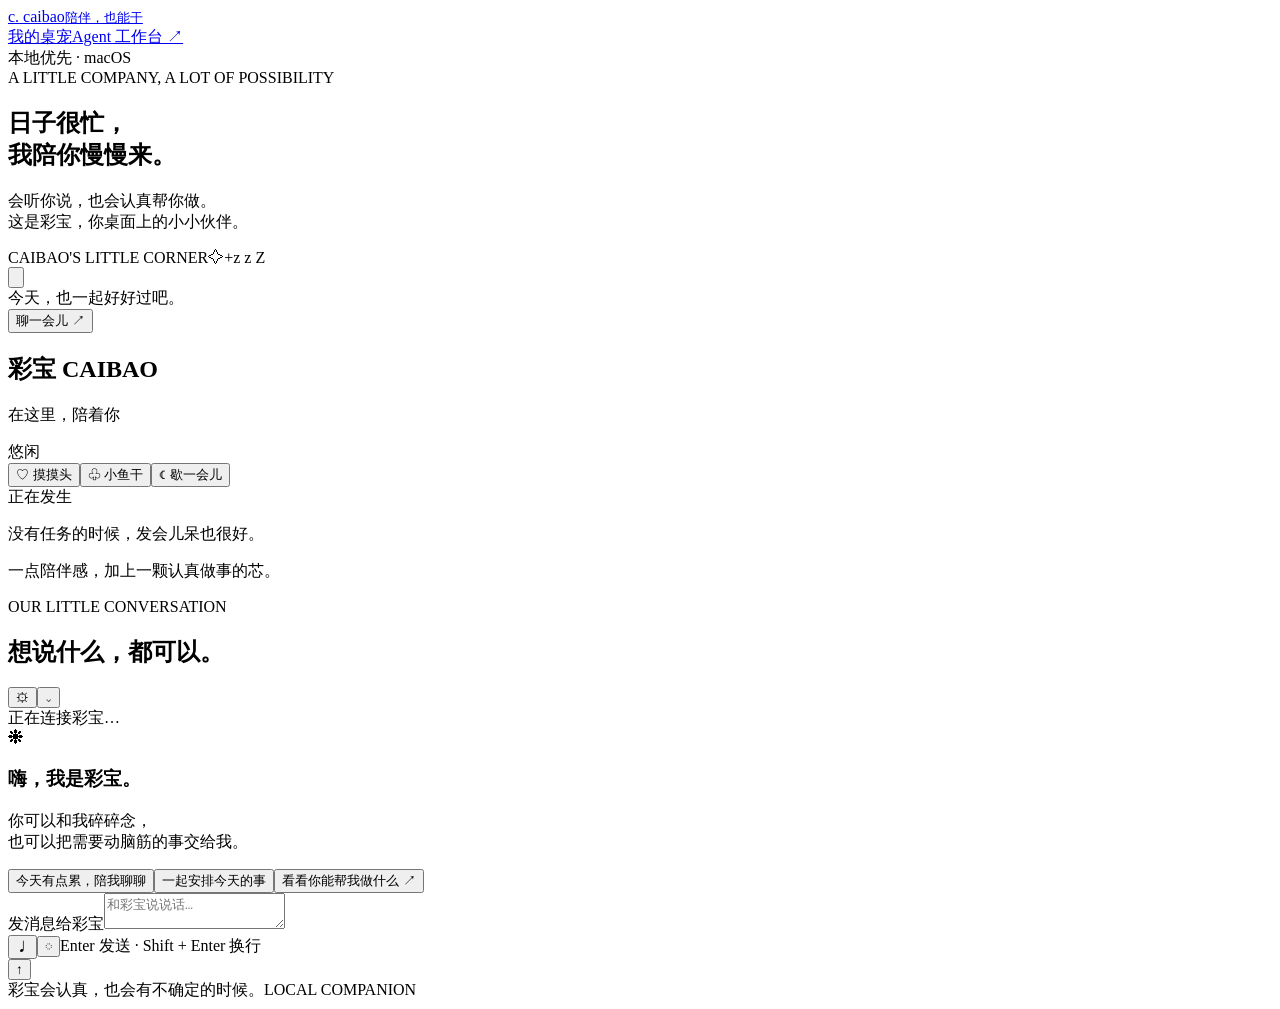
==== app/web/companion.html @ 061c5b4b "feat(companion): 让彩宝拥有可互动的桌宠舞台与流式聊天 新增原创薄荷绿猫咪、呼吸眨眼、摸头喂食休息和任务表情； 界面接入真实 Agent SSE、审批与会话恢复，模型输出按文本呈现。 " ====
<!doctype html>
<html lang="zh-CN">
<head>
  <meta charset="utf-8"><meta name="viewport" content="width=device-width, initial-scale=1">
  <meta name="color-scheme" content="light"><title>彩宝 · 你桌面上的小小伙伴</title>
  <link rel="stylesheet" href="/web/companion.css?v=1">
  <script type="module" src="/web/companion.js?v=1"></script>
</head>
<body>
  <header class="topbar"><a class="brand" href="/companion"><span class="brand-mark">c.</span> cai<span>bao</span><small>陪伴，也能干</small></a><nav><a class="selected" href="/companion">我的桌宠</a><a href="/">Agent 工作台 ↗</a></nav><span class="local-tag"><i></i> 本地优先 · macOS</span></header>
  <main class="shell">
    <section class="pet-column" aria-label="彩宝桌宠">
      <div class="intro"><span class="eyebrow">A LITTLE COMPANY, A LOT OF POSSIBILITY</span><h1>日子很忙，<br>我陪你慢慢来<span>。</span></h1><p>会听你说，也会认真帮你做。<br>这是彩宝，你桌面上的小小伙伴。</p></div>
      <div class="habitat" id="habitat" data-activity="idle" data-emotion="idle">
        <span class="habitat-caption">CAIBAO'S LITTLE CORNER</span><span class="spark spark-one">✧</span><span class="spark spark-two">+</span><span class="sleep-z">z z Z</span>
        <div class="pet-shadow"></div>
        <button class="pet" id="pet" aria-label="摸摸彩宝的头" title="摸摸头 · 桌面模式可拖动">
          <svg viewBox="0 0 300 290" role="img" aria-label="薄荷绿的小猫彩宝">
            <defs><linearGradient id="fur" x1="0" y1="0" x2="0.7" y2="1"><stop stop-color="#b7e9d4"/><stop offset="1" stop-color="#73bca2"/></linearGradient><linearGradient id="belly" x1="0" y1="0" x2="0" y2="1"><stop stop-color="#ecf5df"/><stop offset="1" stop-color="#d1e6c7"/></linearGradient></defs>
            <g class="tail"><path d="M217 215 C283 233 285 171 256 175 C239 179 273 211 221 202" fill="none" stroke="#70b99f" stroke-width="19" stroke-linecap="round"/><path d="M252 177 Q270 175 270 196" fill="none" stroke="#e7efda" stroke-width="15" stroke-linecap="round"/></g>
            <g class="cat-body"><path d="M91 174 Q72 207 83 245 Q100 267 150 265 Q205 268 220 245 Q227 205 208 174Z" fill="url(#fur)" stroke="#5c9a82" stroke-width="2.5"/><ellipse cx="151" cy="225" rx="42" ry="35" fill="url(#belly)"/><path d="M99 248 Q84 266 113 267 M192 249 Q211 267 182 267" fill="#a3d7bb" stroke="#5c9a82" stroke-width="2.5" stroke-linecap="round"/><g class="paw"><path d="M96 205 Q74 224 81 234 Q89 241 104 222" fill="#9dd8bd" stroke="#5c9a82" stroke-width="2.5" stroke-linecap="round"/></g><path d="M207 207 Q225 228 216 235 Q208 241 197 224" fill="#9dd8bd" stroke="#5c9a82" stroke-width="2.5" stroke-linecap="round"/></g>
            <g class="cat-head"><path d="M71 115 Q56 83 68 42 Q95 47 117 72 Q150 63 181 73 Q206 48 231 45 Q242 83 228 118 Q242 159 218 184 Q192 207 149 205 Q100 208 77 183 Q54 158 71 115Z" fill="url(#fur)" stroke="#5c9a82" stroke-width="3" stroke-linejoin="round"/><path d="M76 62 Q81 84 86 93 L103 79Z M219 64 Q216 83 211 94 L195 81Z" fill="#d3e6c1"/><path d="M132 76 Q141 93 147 75 M155 74 Q165 91 170 76" fill="none" stroke="#60a98c" stroke-width="4" stroke-linecap="round"/>
              <g class="face"><g class="eyes"><ellipse class="eye left-eye" cx="111" cy="134" rx="8" ry="12" fill="#284c40"/><ellipse class="eye right-eye" cx="190" cy="134" rx="8" ry="12" fill="#284c40"/><circle cx="113" cy="131" r="2.4" fill="#f3f6e6"/><circle cx="192" cy="131" r="2.4" fill="#f3f6e6"/></g><g class="closed-eyes" fill="none" stroke="#284c40" stroke-width="4" stroke-linecap="round"><path d="M102 136 Q111 126 121 136 M180 136 Q190 126 200 136"/></g><ellipse cx="93" cy="153" rx="13" ry="7" fill="#e7b2a3" opacity=".65"/><ellipse cx="208" cy="153" rx="13" ry="7" fill="#e7b2a3" opacity=".65"/><path d="M145 147 Q151 143 157 147 L151 153Z" fill="#496a55"/><path class="mouth" d="M151 153 Q151 164 140 160 M151 153 Q151 164 162 160" fill="none" stroke="#395d49" stroke-width="2.8" stroke-linecap="round"/><ellipse class="talk-mouth" cx="151" cy="162" rx="9" ry="7" fill="#496a55"/><path d="M77 143 L61 138 M78 153 L58 155 M224 143 L240 137 M224 153 L245 155" stroke="#659d80" stroke-width="2.5" stroke-linecap="round"/></g>
              <g class="leaf"><path d="M151 70 Q129 37 155 23 Q177 43 151 70Z" fill="#6a9c62"/><path d="M151 64 L155 34" stroke="#d3e3ac" stroke-width="2.5" stroke-linecap="round"/></g>
            </g>
          </svg>
        </button>
        <div class="pet-bubble" id="pet-bubble" role="status">今天，也一起好好过吧。</div>
        <button class="compact-open" id="compact-open">聊一会儿 ↗</button>
      </div>
      <div class="pet-meta"><div><h2>彩宝 <span>CAIBAO</span></h2><p id="pet-status"><i></i><span>在这里，陪着你</span></p></div><span class="mood-chip" id="mood-chip">悠闲</span></div>
      <div class="pet-actions"><button id="pet-action" title="摸摸头">♡ <span>摸摸头</span></button><button id="feed-action">♧ <span>小鱼干</span></button><button id="rest-action">☾ <span>歇一会儿</span></button></div>
      <div class="task-card"><span class="eyebrow">正在发生</span><p id="task-status">没有任务的时候，发会儿呆也很好。</p><div class="task-log" id="task-log"></div></div>
      <p class="presence-note">一点陪伴感，加上一颗认真做事的芯。</p>
    </section>
    <section class="conversation" aria-label="与彩宝聊天">
      <header class="chat-header"><div><span class="eyebrow">OUR LITTLE CONVERSATION</span><h2>想说什么，都可以。</h2></div><button class="icon-button" id="settings-toggle" title="偏好设置" aria-label="偏好设置">⚙</button><button class="icon-button desktop-only" id="collapse" title="收起到桌宠" aria-label="收起到桌宠">⌄</button></header>
      <div class="connection"><i id="connection-dot"></i><span id="connection-label">正在连接彩宝…</span><button id="account-button" hidden>退出</button></div>
      <div class="settings" id="settings" hidden><label><input type="checkbox" id="voice"> 读出彩宝的回复</label><label><input type="checkbox" id="memory" checked> 使用我的长期记忆卡</label><label>交互模式 <select id="mode"><option value="agent">帮我做事 · 可调用工具</option><option value="chat">聊聊天 · 不调用工具</option></select></label><label>回答模型 <select id="model-select"><option value="">默认模型</option></select></label><button id="new-chat">开启新对话</button><a href="/" target="_blank" rel="noopener">模型、记忆与工具设置 ↗</a><p>语音默认关闭；表情代表交互状态。发送内容会交给你配置的模型服务。</p></div>
      <div class="messages" id="messages" role="log" aria-label="聊天记录" aria-live="polite"><div class="welcome" id="welcome"><span class="tiny-leaf">❋</span><h3>嗨，我是彩宝。</h3><p>你可以和我碎碎念，<br>也可以把需要动脑筋的事交给我。</p><div class="suggestions"><button data-prompt="今天有点累，陪我聊聊吧。">今天有点累，陪我聊聊</button><button data-prompt="帮我制定一个轻松的今日计划。">一起安排今天的事</button><button data-prompt="你目前能使用哪些工具？请如实介绍。">看看你能帮我做什么 ↗</button></div></div></div>
      <div class="approval" id="approval" hidden><strong>这个操作，需要你确认</strong><pre id="approval-detail"></pre><div><button id="approve">确认执行</button><button id="decline">暂不执行</button></div></div>
      <form class="composer" id="composer"><label class="sr-only" for="message">发消息给彩宝</label><textarea id="message" rows="2" maxlength="4000" placeholder="和彩宝说说话…" required></textarea><div class="composer-bottom"><div><button type="button" class="icon-button" id="mic" title="语音输入" aria-label="语音输入">♩</button><button type="button" class="icon-button" id="mute" title="停止朗读" aria-label="停止朗读">◌</button><span>Enter 发送 · Shift + Enter 换行</span></div><button type="submit" class="send" id="send" aria-label="发送">↑</button></div></form>
      <footer class="chat-footer"><span>彩宝会认真，也会有不确定的时候。</span><span id="model-label">LOCAL COMPANION</span></footer>
    </section>
  </main>
  <dialog id="auth-dialog"><form id="auth-form"><span class="eyebrow">LET'S GET TO KNOW EACH OTHER</span><h2 id="auth-title">和彩宝认识一下</h2><p>用你的 CaiBao 账号登录，接着聊。</p><label>账号<input name="user_id" autocomplete="username" required maxlength="64"></label><label id="display-name-label" hidden>怎么称呼你<input name="display_name" autocomplete="nickname" maxlength="128"></label><label>密码<input name="password" type="password" autocomplete="current-password" minlength="8" maxlength="128" required></label><p class="form-error" id="auth-error" role="alert"></p><button class="primary" type="submit" id="auth-submit">登录</button><button type="button" class="text-button" id="auth-switch">第一次见面？创建本地账号</button><button type="button" class="text-button" id="auth-later">先看看彩宝</button></form></dialog>
  <div class="toast" id="toast" role="status" hidden></div>
</body>
</html>
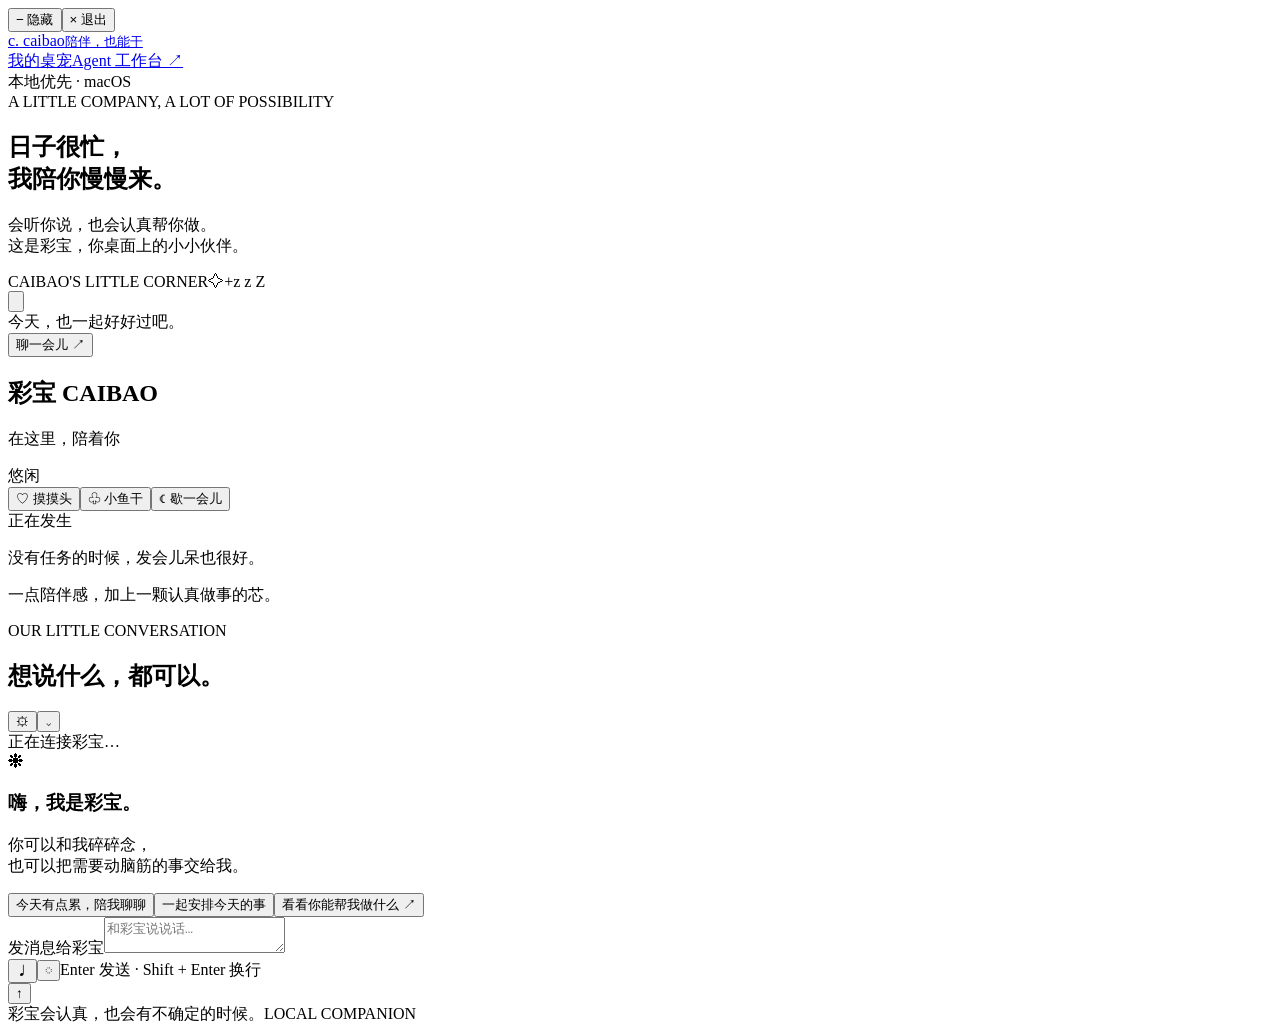
==== commit 009cafd5: "feat(runtime): 为桌宠接入 API 与 CLI 后端选择 区分交互方式、执行后端和模型，支持 API、Codex、Claude Code、Pi 显式选择与可用性提示；不读取 CLI 登录" ====
--- a/app/web/companion.html
+++ b/app/web/companion.html
@@ -3,10 +3,11 @@
 <head>
   <meta charset="utf-8"><meta name="viewport" content="width=device-width, initial-scale=1">
   <meta name="color-scheme" content="light"><title>彩宝 · 你桌面上的小小伙伴</title>
-  <link rel="stylesheet" href="/web/companion.css?v=1">
-  <script type="module" src="/web/companion.js?v=1"></script>
+  <link rel="stylesheet" href="/web/companion.css?v=0280">
+  <script type="module" src="/web/companion.js?v=0280"></script>
 </head>
 <body>
+  <div class="native-controls" aria-label="桌宠窗口"><button id="native-hide" title="隐藏到菜单栏（⌘W）">− 隐藏</button><button id="native-quit" title="退出彩宝（⌘Q）">× 退出</button></div>
   <header class="topbar"><a class="brand" href="/companion"><span class="brand-mark">c.</span> cai<span>bao</span><small>陪伴，也能干</small></a><nav><a class="selected" href="/companion">我的桌宠</a><a href="/">Agent 工作台 ↗</a></nav><span class="local-tag"><i></i> 本地优先 · macOS</span></header>
   <main class="shell">
     <section class="pet-column" aria-label="彩宝桌宠">
@@ -36,10 +37,10 @@
     <section class="conversation" aria-label="与彩宝聊天">
       <header class="chat-header"><div><span class="eyebrow">OUR LITTLE CONVERSATION</span><h2>想说什么，都可以。</h2></div><button class="icon-button" id="settings-toggle" title="偏好设置" aria-label="偏好设置">⚙</button><button class="icon-button desktop-only" id="collapse" title="收起到桌宠" aria-label="收起到桌宠">⌄</button></header>
       <div class="connection"><i id="connection-dot"></i><span id="connection-label">正在连接彩宝…</span><button id="account-button" hidden>退出</button></div>
-      <div class="settings" id="settings" hidden><label><input type="checkbox" id="voice"> 读出彩宝的回复</label><label><input type="checkbox" id="memory" checked> 使用我的长期记忆卡</label><label>交互模式 <select id="mode"><option value="agent">帮我做事 · 可调用工具</option><option value="chat">聊聊天 · 不调用工具</option></select></label><label>回答模型 <select id="model-select"><option value="">默认模型</option></select></label><button id="new-chat">开启新对话</button><a href="/" target="_blank" rel="noopener">模型、记忆与工具设置 ↗</a><p>语音默认关闭；表情代表交互状态。发送内容会交给你配置的模型服务。</p></div>
+      <div class="settings" id="settings" hidden><label><input type="checkbox" id="voice"> 读出彩宝的回复</label><label><input type="checkbox" id="memory" checked> 使用我的长期记忆卡</label><label>运行后端 <select id="backend"><option value="api">API · 自带模型</option></select></label><p id="backend-note">DeepSeek 等 API 模型在工作台中配置。</p><label>交互模式 <select id="mode"><option value="agent">帮我做事 · 可调用工具</option><option value="chat">聊聊天 · 不调用工具</option></select></label><label>回答模型 <select id="model-select"><option value="">默认模型</option></select></label><button id="new-chat">开启新对话</button><a href="/" target="_blank" rel="noopener">模型、记忆与工具设置 ↗</a><p>语音默认关闭；表情代表交互状态。发送内容会交给你配置的模型服务。</p></div>
       <div class="messages" id="messages" role="log" aria-label="聊天记录" aria-live="polite"><div class="welcome" id="welcome"><span class="tiny-leaf">❋</span><h3>嗨，我是彩宝。</h3><p>你可以和我碎碎念，<br>也可以把需要动脑筋的事交给我。</p><div class="suggestions"><button data-prompt="今天有点累，陪我聊聊吧。">今天有点累，陪我聊聊</button><button data-prompt="帮我制定一个轻松的今日计划。">一起安排今天的事</button><button data-prompt="你目前能使用哪些工具？请如实介绍。">看看你能帮我做什么 ↗</button></div></div></div>
       <div class="approval" id="approval" hidden><strong>这个操作，需要你确认</strong><pre id="approval-detail"></pre><div><button id="approve">确认执行</button><button id="decline">暂不执行</button></div></div>
-      <form class="composer" id="composer"><label class="sr-only" for="message">发消息给彩宝</label><textarea id="message" rows="2" maxlength="4000" placeholder="和彩宝说说话…" required></textarea><div class="composer-bottom"><div><button type="button" class="icon-button" id="mic" title="语音输入" aria-label="语音输入">♩</button><button type="button" class="icon-button" id="mute" title="停止朗读" aria-label="停止朗读">◌</button><span>Enter 发送 · Shift + Enter 换行</span></div><button type="submit" class="send" id="send" aria-label="发送">↑</button></div></form>
+      <form class="composer" id="composer"><label class="sr-only" for="message">发消息给彩宝</label><textarea id="message" rows="2" maxlength="4000" placeholder="和彩宝说说话…" required></textarea><div class="composer-bottom"><div><button type="button" class="icon-button" id="mic" title="语音输入" aria-label="语音输入">♩</button><button type="button" class="icon-button" id="mute" title="停止朗读" aria-label="停止朗读">◌</button><span>Enter 发送 · Shift + Enter 换行</span></div><button type="button" class="stop-task" id="stop-task" hidden>停止任务</button><button type="submit" class="send" id="send" aria-label="发送">↑</button></div></form>
       <footer class="chat-footer"><span>彩宝会认真，也会有不确定的时候。</span><span id="model-label">LOCAL COMPANION</span></footer>
     </section>
   </main>
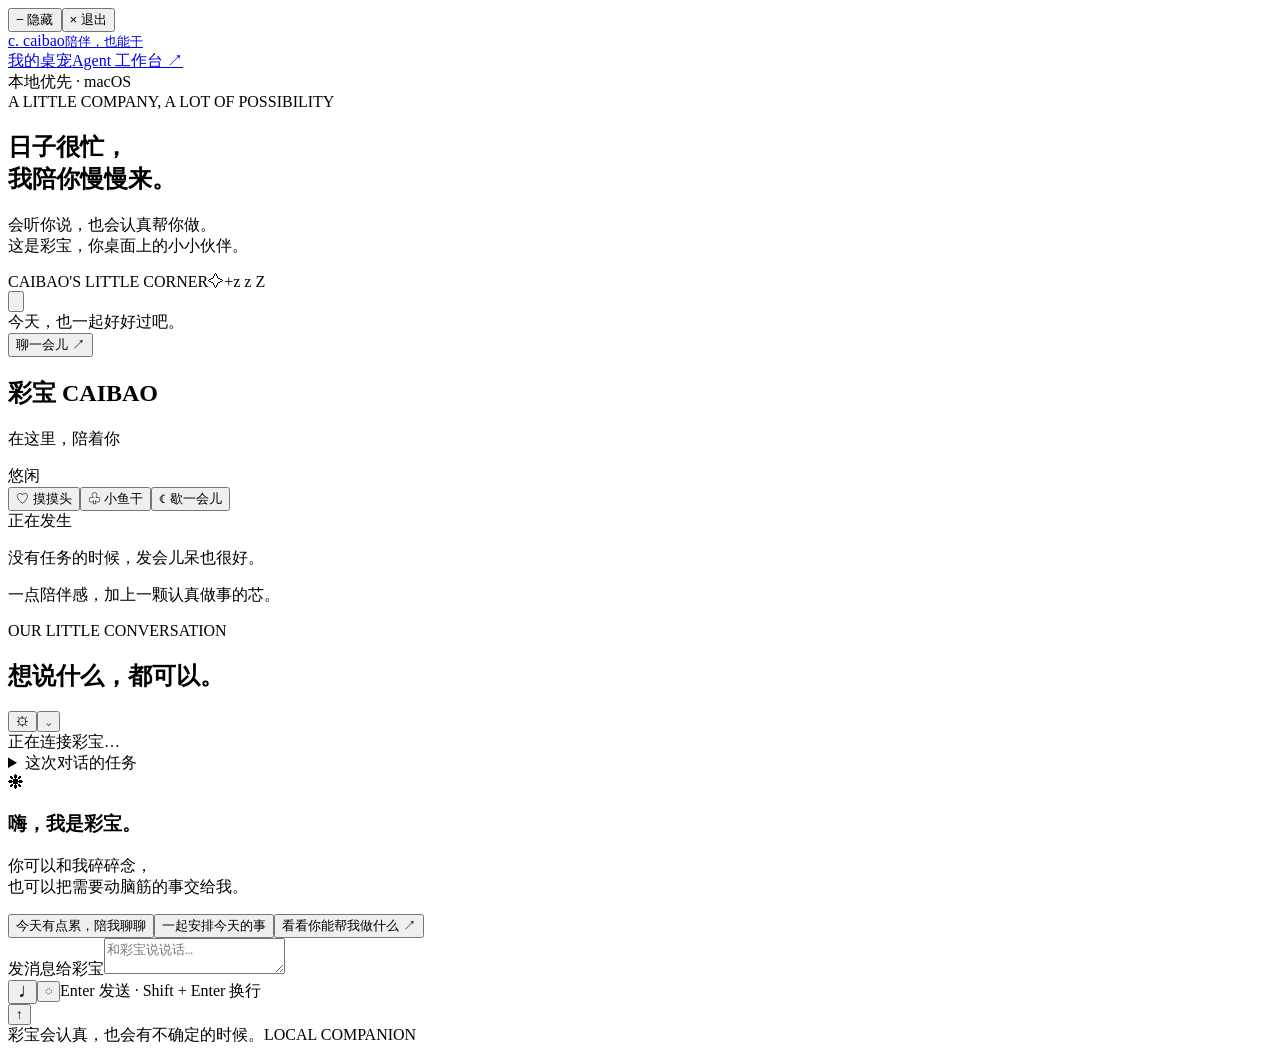
==== commit 72c166b8: "feat(agent): 独立后台任务执行，持久恢复桌宠进度与精确审批 将排队 Agent 任务从 HTTP 观察连接中分离，使用有界工作池、跨进程租约和持久事件游标；刷新或断线后接回同一份进度，不重" ====
--- a/app/web/companion.html
+++ b/app/web/companion.html
@@ -3,8 +3,8 @@
 <head>
   <meta charset="utf-8"><meta name="viewport" content="width=device-width, initial-scale=1">
   <meta name="color-scheme" content="light"><title>彩宝 · 你桌面上的小小伙伴</title>
-  <link rel="stylesheet" href="/web/companion.css?v=0280">
-  <script type="module" src="/web/companion.js?v=0280"></script>
+  <link rel="stylesheet" href="/web/companion.css?v=0290">
+  <script type="module" src="/web/companion.js?v=0290"></script>
 </head>
 <body>
   <div class="native-controls" aria-label="桌宠窗口"><button id="native-hide" title="隐藏到菜单栏（⌘W）">− 隐藏</button><button id="native-quit" title="退出彩宝（⌘Q）">× 退出</button></div>
@@ -37,6 +37,8 @@
     <section class="conversation" aria-label="与彩宝聊天">
       <header class="chat-header"><div><span class="eyebrow">OUR LITTLE CONVERSATION</span><h2>想说什么，都可以。</h2></div><button class="icon-button" id="settings-toggle" title="偏好设置" aria-label="偏好设置">⚙</button><button class="icon-button desktop-only" id="collapse" title="收起到桌宠" aria-label="收起到桌宠">⌄</button></header>
       <div class="connection"><i id="connection-dot"></i><span id="connection-label">正在连接彩宝…</span><button id="account-button" hidden>退出</button></div>
+      <div class="run-strip" id="run-strip" role="status" hidden><span id="run-connection"></span><button id="run-reconnect" hidden>恢复连接</button></div>
+      <details class="task-history" id="task-history"><summary>这次对话的任务<span id="history-count"></span></summary><div class="history-heading"><span>刷新页面，进度也还在。</span><button id="history-refresh" type="button">刷新记录</button></div><div id="history-list"><p class="history-empty">这里会保留本次对话的任务与执行记录。</p></div><section class="history-preview" id="history-preview" aria-label="任务记录预览" hidden><div class="history-preview-heading"><strong id="history-title"></strong><button id="history-close" type="button" aria-label="收起任务记录">×</button></div><p id="history-state"></p><div id="history-answer"></div><div id="history-timeline"></div></section></details>
       <div class="settings" id="settings" hidden><label><input type="checkbox" id="voice"> 读出彩宝的回复</label><label><input type="checkbox" id="memory" checked> 使用我的长期记忆卡</label><label>运行后端 <select id="backend"><option value="api">API · 自带模型</option></select></label><p id="backend-note">DeepSeek 等 API 模型在工作台中配置。</p><label>交互模式 <select id="mode"><option value="agent">帮我做事 · 可调用工具</option><option value="chat">聊聊天 · 不调用工具</option></select></label><label>回答模型 <select id="model-select"><option value="">默认模型</option></select></label><button id="new-chat">开启新对话</button><a href="/" target="_blank" rel="noopener">模型、记忆与工具设置 ↗</a><p>语音默认关闭；表情代表交互状态。发送内容会交给你配置的模型服务。</p></div>
       <div class="messages" id="messages" role="log" aria-label="聊天记录" aria-live="polite"><div class="welcome" id="welcome"><span class="tiny-leaf">❋</span><h3>嗨，我是彩宝。</h3><p>你可以和我碎碎念，<br>也可以把需要动脑筋的事交给我。</p><div class="suggestions"><button data-prompt="今天有点累，陪我聊聊吧。">今天有点累，陪我聊聊</button><button data-prompt="帮我制定一个轻松的今日计划。">一起安排今天的事</button><button data-prompt="你目前能使用哪些工具？请如实介绍。">看看你能帮我做什么 ↗</button></div></div></div>
       <div class="approval" id="approval" hidden><strong>这个操作，需要你确认</strong><pre id="approval-detail"></pre><div><button id="approve">确认执行</button><button id="decline">暂不执行</button></div></div>
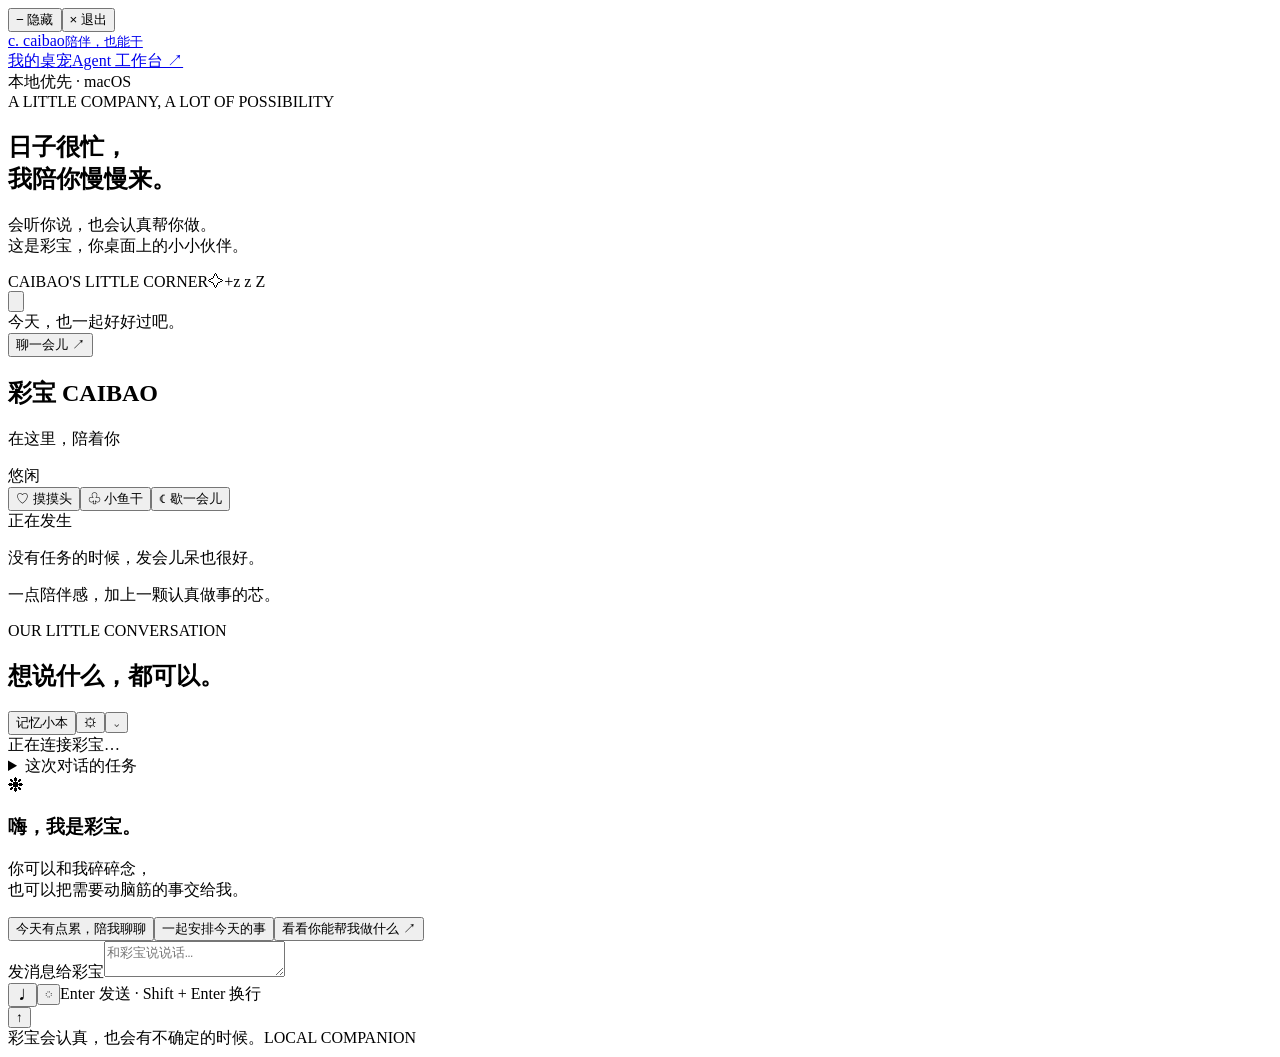
==== commit ec73000b: "feat(memory): 为彩宝加入可查看更正的记忆小本，打通保存与召回 桌宠内管理当前空间和个人全局记忆卡，支持来源、分页、手动保存、更正、暂停和删除；聊天“存到记忆”先生成草稿。三类背景文本可编" ====
--- a/app/web/companion.html
+++ b/app/web/companion.html
@@ -3,8 +3,8 @@
 <head>
   <meta charset="utf-8"><meta name="viewport" content="width=device-width, initial-scale=1">
   <meta name="color-scheme" content="light"><title>彩宝 · 你桌面上的小小伙伴</title>
-  <link rel="stylesheet" href="/web/companion.css?v=0290">
-  <script type="module" src="/web/companion.js?v=0290"></script>
+  <link rel="stylesheet" href="/web/companion.css?v=0300">
+  <script type="module" src="/web/companion.js?v=0300"></script>
 </head>
 <body>
   <div class="native-controls" aria-label="桌宠窗口"><button id="native-hide" title="隐藏到菜单栏（⌘W）">− 隐藏</button><button id="native-quit" title="退出彩宝（⌘Q）">× 退出</button></div>
@@ -35,15 +35,29 @@
       <p class="presence-note">一点陪伴感，加上一颗认真做事的芯。</p>
     </section>
     <section class="conversation" aria-label="与彩宝聊天">
-      <header class="chat-header"><div><span class="eyebrow">OUR LITTLE CONVERSATION</span><h2>想说什么，都可以。</h2></div><button class="icon-button" id="settings-toggle" title="偏好设置" aria-label="偏好设置">⚙</button><button class="icon-button desktop-only" id="collapse" title="收起到桌宠" aria-label="收起到桌宠">⌄</button></header>
+      <header class="chat-header"><div><span class="eyebrow">OUR LITTLE CONVERSATION</span><h2>想说什么，都可以。</h2></div><button class="notebook-toggle" id="memory-toggle" title="查看和管理彩宝的记忆" aria-label="打开记忆小本">记忆小本</button><button class="icon-button" id="settings-toggle" title="偏好设置" aria-label="偏好设置">⚙</button><button class="icon-button desktop-only" id="collapse" title="收起到桌宠" aria-label="收起到桌宠">⌄</button></header>
       <div class="connection"><i id="connection-dot"></i><span id="connection-label">正在连接彩宝…</span><button id="account-button" hidden>退出</button></div>
       <div class="run-strip" id="run-strip" role="status" hidden><span id="run-connection"></span><button id="run-reconnect" hidden>恢复连接</button></div>
       <details class="task-history" id="task-history"><summary>这次对话的任务<span id="history-count"></span></summary><div class="history-heading"><span>刷新页面，进度也还在。</span><button id="history-refresh" type="button">刷新记录</button></div><div id="history-list"><p class="history-empty">这里会保留本次对话的任务与执行记录。</p></div><section class="history-preview" id="history-preview" aria-label="任务记录预览" hidden><div class="history-preview-heading"><strong id="history-title"></strong><button id="history-close" type="button" aria-label="收起任务记录">×</button></div><p id="history-state"></p><div id="history-answer"></div><div id="history-timeline"></div></section></details>
-      <div class="settings" id="settings" hidden><label><input type="checkbox" id="voice"> 读出彩宝的回复</label><label><input type="checkbox" id="memory" checked> 使用我的长期记忆卡</label><label>运行后端 <select id="backend"><option value="api">API · 自带模型</option></select></label><p id="backend-note">DeepSeek 等 API 模型在工作台中配置。</p><label>交互模式 <select id="mode"><option value="agent">帮我做事 · 可调用工具</option><option value="chat">聊聊天 · 不调用工具</option></select></label><label>回答模型 <select id="model-select"><option value="">默认模型</option></select></label><button id="new-chat">开启新对话</button><a href="/" target="_blank" rel="noopener">模型、记忆与工具设置 ↗</a><p>语音默认关闭；表情代表交互状态。发送内容会交给你配置的模型服务。</p></div>
+      <div class="settings" id="settings" hidden><label><input type="checkbox" id="voice"> 读出彩宝的回复</label><label><input type="checkbox" id="memory" checked> 回答时参考我的记忆</label><p id="memory-setting-note">包括记忆卡与可用的背景文本。关闭后，当前对话的聊天上下文仍然保留。</p><label>运行后端 <select id="backend"><option value="api">API · 自带模型</option></select></label><p id="backend-note">DeepSeek 等 API 模型在工作台中配置。</p><label>交互模式 <select id="mode"><option value="agent">帮我做事 · 可调用工具</option><option value="chat">聊聊天 · 不调用工具</option></select></label><label>回答模型 <select id="model-select"><option value="">默认模型</option></select></label><button id="new-chat">开启新对话</button><p>新对话会保留你的记忆；此前的聊天留在原对话中。</p><a href="/" target="_blank" rel="noopener">模型与工具设置 ↗</a><p>语音默认关闭；表情代表交互状态。发送内容会交给你配置的模型服务。</p></div>
       <div class="messages" id="messages" role="log" aria-label="聊天记录" aria-live="polite"><div class="welcome" id="welcome"><span class="tiny-leaf">❋</span><h3>嗨，我是彩宝。</h3><p>你可以和我碎碎念，<br>也可以把需要动脑筋的事交给我。</p><div class="suggestions"><button data-prompt="今天有点累，陪我聊聊吧。">今天有点累，陪我聊聊</button><button data-prompt="帮我制定一个轻松的今日计划。">一起安排今天的事</button><button data-prompt="你目前能使用哪些工具？请如实介绍。">看看你能帮我做什么 ↗</button></div></div></div>
       <div class="approval" id="approval" hidden><strong>这个操作，需要你确认</strong><pre id="approval-detail"></pre><div><button id="approve">确认执行</button><button id="decline">暂不执行</button></div></div>
       <form class="composer" id="composer"><label class="sr-only" for="message">发消息给彩宝</label><textarea id="message" rows="2" maxlength="4000" placeholder="和彩宝说说话…" required></textarea><div class="composer-bottom"><div><button type="button" class="icon-button" id="mic" title="语音输入" aria-label="语音输入">♩</button><button type="button" class="icon-button" id="mute" title="停止朗读" aria-label="停止朗读">◌</button><span>Enter 发送 · Shift + Enter 换行</span></div><button type="button" class="stop-task" id="stop-task" hidden>停止任务</button><button type="submit" class="send" id="send" aria-label="发送">↑</button></div></form>
       <footer class="chat-footer"><span>彩宝会认真，也会有不确定的时候。</span><span id="model-label">LOCAL COMPANION</span></footer>
+      <section class="memory-notebook" id="memory-notebook" aria-label="记忆小本" hidden>
+        <header class="notebook-header"><div><span class="eyebrow">THINGS WORTH KEEPING</span><h2>记忆小本</h2></div><button type="button" class="icon-button" id="memory-close" aria-label="关闭记忆小本">×</button></header>
+        <div class="notebook-scroll">
+          <p class="notebook-intro">把想让彩宝记住的事，留在这里。闲聊不会自动变成长久记忆；明确保存或批准记忆工具，才会写入。</p>
+          <p class="notebook-status" id="memory-status" role="status"></p>
+          <div class="notebook-review" id="memory-unknown" hidden><p>这次操作的结果还不能确认。请先核对下面的最新记录，避免重复保存。</p><button type="button" id="memory-unknown-reviewed">已核对记录，继续编辑</button></div>
+          <form class="memory-editor" id="memory-editor" hidden><h3 id="memory-editor-title">留下一件事</h3><label>记忆标题<input id="memory-card-title" maxlength="128" required placeholder="例如：我喜欢怎样安排一天"></label><label>内容<textarea id="memory-card-content" rows="5" maxlength="4000" required placeholder="写清楚想记住的事实，也可以补充它适用的情景。"></textarea></label><label>分类<input id="memory-card-category" maxlength="32" value="preference" required></label><p id="memory-editor-source"></p><div class="notebook-actions"><button type="submit" class="notebook-primary" id="memory-save">保存这条记忆</button><button type="button" id="memory-edit-cancel">取消编辑</button></div></form>
+          <div class="notebook-section-heading"><h3>记忆卡 <span id="memory-card-count"></span></h3><div><button type="button" id="memory-refresh">刷新</button><button type="button" id="memory-add">＋ 新增</button></div></div>
+          <div id="memory-cards"><p class="notebook-empty">打开小本后，会在这里读取你的记忆。</p></div><button type="button" class="notebook-more" id="memory-more" hidden>再看一些记忆</button>
+          <details class="memory-backgrounds" id="memory-backgrounds"><summary>其他背景文本</summary><p>这些文字也可能进入 API 对话。删除记忆卡不会清空它们；可以分别查看、编辑或清空。</p><div id="memory-documents"></div></details>
+          <form class="memory-editor" id="memory-document-editor" hidden><h3 id="memory-document-title"></h3><label>正文<textarea id="memory-document-content" rows="9"></textarea></label><p id="memory-document-note"></p><div class="notebook-review" id="memory-conflict" hidden><p>别处已经更新这份背景。你的草稿仍在上方，最新正文如下，请先比较。</p><pre id="memory-document-latest"></pre><button type="button" id="memory-conflict-reviewed">已对照最新正文，保留草稿继续编辑</button></div><div class="notebook-actions"><button type="submit" class="notebook-primary" id="memory-document-save">保存背景文本</button><button type="button" id="memory-document-clear">清空正文</button><button type="button" id="memory-document-cancel">取消编辑</button></div></form>
+          <p class="notebook-footnote">新对话会保留记忆。删除一条卡片不会删除聊天或其他背景，旧会话仍可能含有原文。CLI 使用它自己的会话与记忆，这份小本不会注入 CLI。</p>
+        </div>
+      </section>
     </section>
   </main>
   <dialog id="auth-dialog"><form id="auth-form"><span class="eyebrow">LET'S GET TO KNOW EACH OTHER</span><h2 id="auth-title">和彩宝认识一下</h2><p>用你的 CaiBao 账号登录，接着聊。</p><label>账号<input name="user_id" autocomplete="username" required maxlength="64"></label><label id="display-name-label" hidden>怎么称呼你<input name="display_name" autocomplete="nickname" maxlength="128"></label><label>密码<input name="password" type="password" autocomplete="current-password" minlength="8" maxlength="128" required></label><p class="form-error" id="auth-error" role="alert"></p><button class="primary" type="submit" id="auth-submit">登录</button><button type="button" class="text-button" id="auth-switch">第一次见面？创建本地账号</button><button type="button" class="text-button" id="auth-later">先看看彩宝</button></form></dialog>
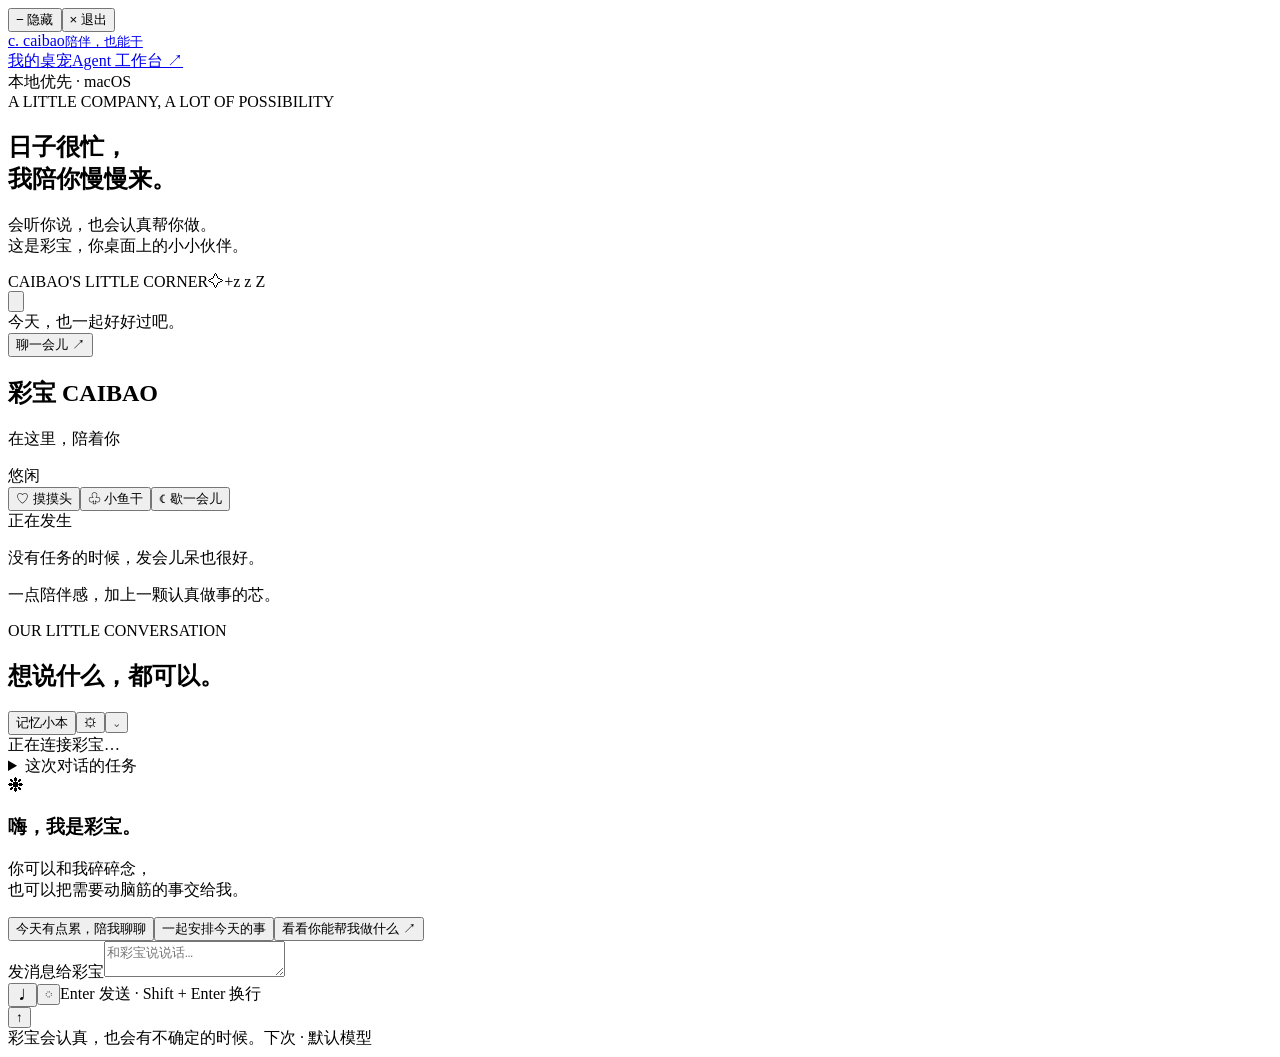
==== commit 1b4eb3c0: "feat(agent): 打通 API 与 CLI 对话衔接，冻结真实运行身份和会话所有权 统一有界正式历史，API和CLI使用相同轮次与裁剪说明；CLI只补尚未投递的消息，以消息ID与原生成功run" ====
--- a/app/web/companion.html
+++ b/app/web/companion.html
@@ -3,8 +3,8 @@
 <head>
   <meta charset="utf-8"><meta name="viewport" content="width=device-width, initial-scale=1">
   <meta name="color-scheme" content="light"><title>彩宝 · 你桌面上的小小伙伴</title>
-  <link rel="stylesheet" href="/web/companion.css?v=0300">
-  <script type="module" src="/web/companion.js?v=0300"></script>
+  <link rel="stylesheet" href="/web/companion.css?v=0310">
+  <script type="module" src="/web/companion.js?v=0310"></script>
 </head>
 <body>
   <div class="native-controls" aria-label="桌宠窗口"><button id="native-hide" title="隐藏到菜单栏（⌘W）">− 隐藏</button><button id="native-quit" title="退出彩宝（⌘Q）">× 退出</button></div>
@@ -37,13 +37,13 @@
     <section class="conversation" aria-label="与彩宝聊天">
       <header class="chat-header"><div><span class="eyebrow">OUR LITTLE CONVERSATION</span><h2>想说什么，都可以。</h2></div><button class="notebook-toggle" id="memory-toggle" title="查看和管理彩宝的记忆" aria-label="打开记忆小本">记忆小本</button><button class="icon-button" id="settings-toggle" title="偏好设置" aria-label="偏好设置">⚙</button><button class="icon-button desktop-only" id="collapse" title="收起到桌宠" aria-label="收起到桌宠">⌄</button></header>
       <div class="connection"><i id="connection-dot"></i><span id="connection-label">正在连接彩宝…</span><button id="account-button" hidden>退出</button></div>
-      <div class="run-strip" id="run-strip" role="status" hidden><span id="run-connection"></span><button id="run-reconnect" hidden>恢复连接</button></div>
-      <details class="task-history" id="task-history"><summary>这次对话的任务<span id="history-count"></span></summary><div class="history-heading"><span>刷新页面，进度也还在。</span><button id="history-refresh" type="button">刷新记录</button></div><div id="history-list"><p class="history-empty">这里会保留本次对话的任务与执行记录。</p></div><section class="history-preview" id="history-preview" aria-label="任务记录预览" hidden><div class="history-preview-heading"><strong id="history-title"></strong><button id="history-close" type="button" aria-label="收起任务记录">×</button></div><p id="history-state"></p><div id="history-answer"></div><div id="history-timeline"></div></section></details>
-      <div class="settings" id="settings" hidden><label><input type="checkbox" id="voice"> 读出彩宝的回复</label><label><input type="checkbox" id="memory" checked> 回答时参考我的记忆</label><p id="memory-setting-note">包括记忆卡与可用的背景文本。关闭后，当前对话的聊天上下文仍然保留。</p><label>运行后端 <select id="backend"><option value="api">API · 自带模型</option></select></label><p id="backend-note">DeepSeek 等 API 模型在工作台中配置。</p><label>交互模式 <select id="mode"><option value="agent">帮我做事 · 可调用工具</option><option value="chat">聊聊天 · 不调用工具</option></select></label><label>回答模型 <select id="model-select"><option value="">默认模型</option></select></label><button id="new-chat">开启新对话</button><p>新对话会保留你的记忆；此前的聊天留在原对话中。</p><a href="/" target="_blank" rel="noopener">模型与工具设置 ↗</a><p>语音默认关闭；表情代表交互状态。发送内容会交给你配置的模型服务。</p></div>
+      <div class="run-strip" id="run-strip" role="status" hidden><div class="run-details"><span id="run-connection"></span><div class="execution-summary" id="run-execution" hidden></div></div><button id="run-reconnect" hidden>恢复连接</button></div>
+      <details class="task-history" id="task-history"><summary>这次对话的任务<span id="history-count"></span></summary><div class="history-heading"><span>刷新页面，进度也还在。</span><button id="history-refresh" type="button">刷新记录</button></div><div id="history-list"><p class="history-empty">这里会保留本次对话的任务与执行记录。</p></div><section class="history-preview" id="history-preview" aria-label="任务记录预览" hidden><div class="history-preview-heading"><strong id="history-title"></strong><button id="history-close" type="button" aria-label="收起任务记录">×</button></div><p id="history-state"></p><div class="execution-summary" id="history-execution" hidden></div><div id="history-answer"></div><div id="history-timeline"></div></section></details>
+      <div class="settings" id="settings" hidden><p class="settings-next-note">这里选择下次发送时的设置；此前任务的实际模型和对话衔接，见任务记录中的“本次执行”。</p><label><input type="checkbox" id="voice"> 读出彩宝的回复</label><label><input type="checkbox" id="memory" checked> 回答时参考我的记忆</label><p id="memory-setting-note">包括记忆卡与可用的背景文本。关闭后，当前对话的聊天上下文仍然保留。</p><label>运行后端 <select id="backend"><option value="api">API · 自带模型</option></select></label><p id="backend-note">DeepSeek 等 API 模型在工作台中配置。</p><label>交互模式 <select id="mode"><option value="agent">帮我做事 · 可调用工具</option><option value="chat">聊聊天 · 不调用工具</option></select></label><label>回答模型 <select id="model-select"><option value="">默认模型</option></select></label><button id="new-chat">开启新对话</button><p>新对话会保留你的记忆；此前的聊天留在原对话中。</p><a href="/" target="_blank" rel="noopener">模型与工具设置 ↗</a><p>语音默认关闭；表情代表交互状态。发送内容会交给你配置的模型服务。</p></div>
       <div class="messages" id="messages" role="log" aria-label="聊天记录" aria-live="polite"><div class="welcome" id="welcome"><span class="tiny-leaf">❋</span><h3>嗨，我是彩宝。</h3><p>你可以和我碎碎念，<br>也可以把需要动脑筋的事交给我。</p><div class="suggestions"><button data-prompt="今天有点累，陪我聊聊吧。">今天有点累，陪我聊聊</button><button data-prompt="帮我制定一个轻松的今日计划。">一起安排今天的事</button><button data-prompt="你目前能使用哪些工具？请如实介绍。">看看你能帮我做什么 ↗</button></div></div></div>
       <div class="approval" id="approval" hidden><strong>这个操作，需要你确认</strong><pre id="approval-detail"></pre><div><button id="approve">确认执行</button><button id="decline">暂不执行</button></div></div>
       <form class="composer" id="composer"><label class="sr-only" for="message">发消息给彩宝</label><textarea id="message" rows="2" maxlength="4000" placeholder="和彩宝说说话…" required></textarea><div class="composer-bottom"><div><button type="button" class="icon-button" id="mic" title="语音输入" aria-label="语音输入">♩</button><button type="button" class="icon-button" id="mute" title="停止朗读" aria-label="停止朗读">◌</button><span>Enter 发送 · Shift + Enter 换行</span></div><button type="button" class="stop-task" id="stop-task" hidden>停止任务</button><button type="submit" class="send" id="send" aria-label="发送">↑</button></div></form>
-      <footer class="chat-footer"><span>彩宝会认真，也会有不确定的时候。</span><span id="model-label">LOCAL COMPANION</span></footer>
+      <footer class="chat-footer"><span>彩宝会认真，也会有不确定的时候。</span><span id="model-label">下次 · 默认模型</span></footer>
       <section class="memory-notebook" id="memory-notebook" aria-label="记忆小本" hidden>
         <header class="notebook-header"><div><span class="eyebrow">THINGS WORTH KEEPING</span><h2>记忆小本</h2></div><button type="button" class="icon-button" id="memory-close" aria-label="关闭记忆小本">×</button></header>
         <div class="notebook-scroll">
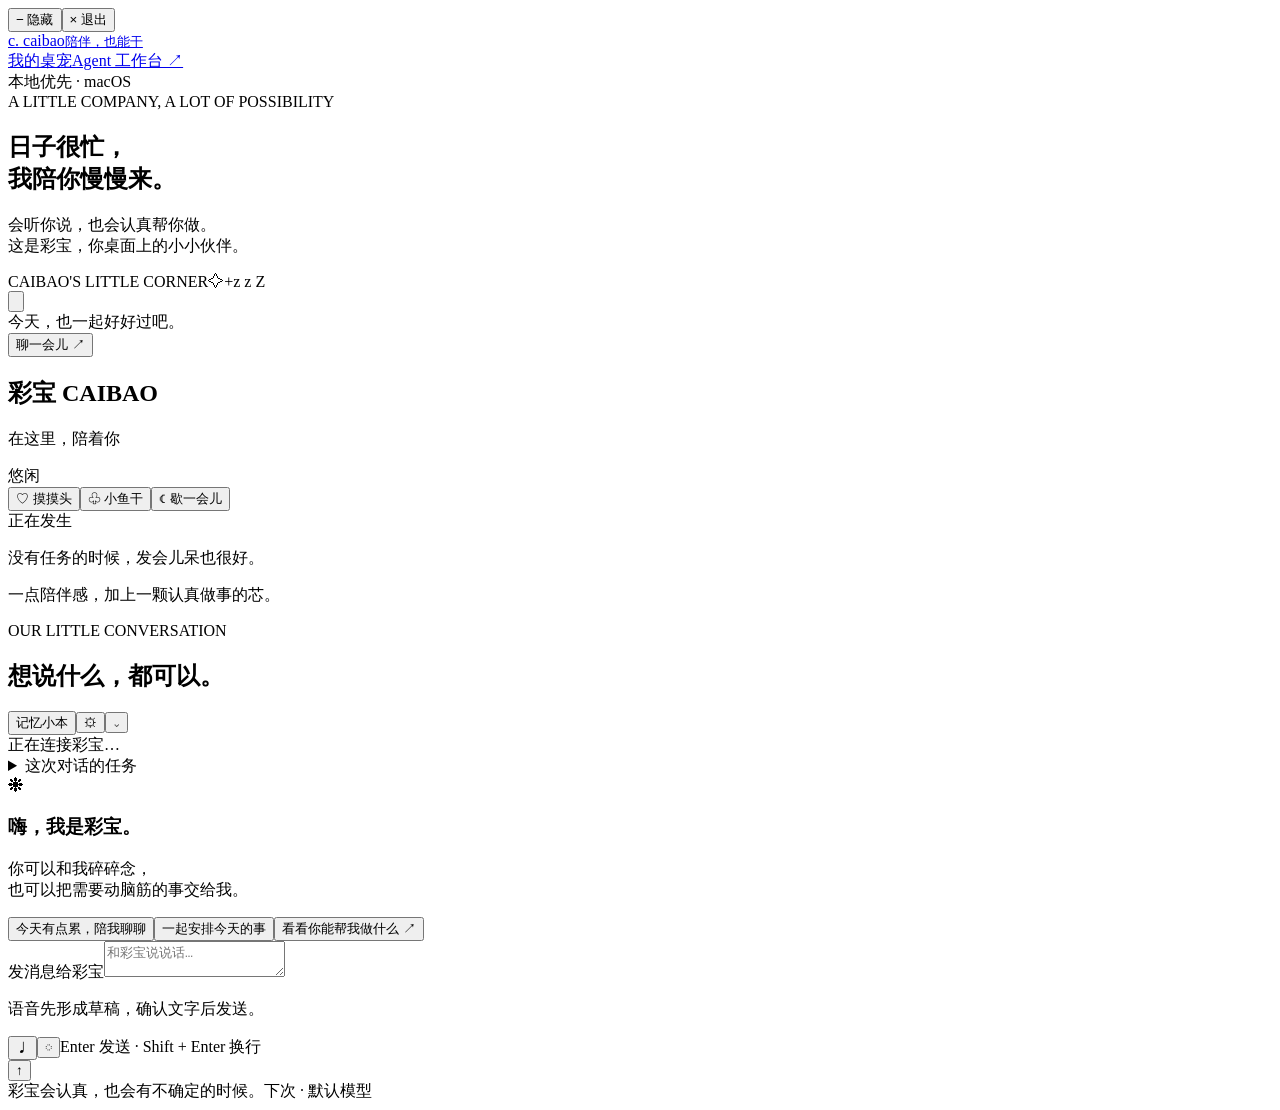
==== commit bd5b95e3: "feat(voice): 让彩宝听见你，打通设备端识别到 Agent 的可确认语音回合 macOS 新增点击开始、再次结束的中文语音输入；仅在用户使用时请求权限，双重检查设备端能力并强制本地识别。30" ====
--- a/app/web/companion.html
+++ b/app/web/companion.html
@@ -3,8 +3,8 @@
 <head>
   <meta charset="utf-8"><meta name="viewport" content="width=device-width, initial-scale=1">
   <meta name="color-scheme" content="light"><title>彩宝 · 你桌面上的小小伙伴</title>
-  <link rel="stylesheet" href="/web/companion.css?v=0310">
-  <script type="module" src="/web/companion.js?v=0310"></script>
+  <link rel="stylesheet" href="/web/companion.css?v=0320">
+  <script type="module" src="/web/companion.js?v=0320"></script>
 </head>
 <body>
   <div class="native-controls" aria-label="桌宠窗口"><button id="native-hide" title="隐藏到菜单栏（⌘W）">− 隐藏</button><button id="native-quit" title="退出彩宝（⌘Q）">× 退出</button></div>
@@ -42,7 +42,16 @@
       <div class="settings" id="settings" hidden><p class="settings-next-note">这里选择下次发送时的设置；此前任务的实际模型和对话衔接，见任务记录中的“本次执行”。</p><label><input type="checkbox" id="voice"> 读出彩宝的回复</label><label><input type="checkbox" id="memory" checked> 回答时参考我的记忆</label><p id="memory-setting-note">包括记忆卡与可用的背景文本。关闭后，当前对话的聊天上下文仍然保留。</p><label>运行后端 <select id="backend"><option value="api">API · 自带模型</option></select></label><p id="backend-note">DeepSeek 等 API 模型在工作台中配置。</p><label>交互模式 <select id="mode"><option value="agent">帮我做事 · 可调用工具</option><option value="chat">聊聊天 · 不调用工具</option></select></label><label>回答模型 <select id="model-select"><option value="">默认模型</option></select></label><button id="new-chat">开启新对话</button><p>新对话会保留你的记忆；此前的聊天留在原对话中。</p><a href="/" target="_blank" rel="noopener">模型与工具设置 ↗</a><p>语音默认关闭；表情代表交互状态。发送内容会交给你配置的模型服务。</p></div>
       <div class="messages" id="messages" role="log" aria-label="聊天记录" aria-live="polite"><div class="welcome" id="welcome"><span class="tiny-leaf">❋</span><h3>嗨，我是彩宝。</h3><p>你可以和我碎碎念，<br>也可以把需要动脑筋的事交给我。</p><div class="suggestions"><button data-prompt="今天有点累，陪我聊聊吧。">今天有点累，陪我聊聊</button><button data-prompt="帮我制定一个轻松的今日计划。">一起安排今天的事</button><button data-prompt="你目前能使用哪些工具？请如实介绍。">看看你能帮我做什么 ↗</button></div></div></div>
       <div class="approval" id="approval" hidden><strong>这个操作，需要你确认</strong><pre id="approval-detail"></pre><div><button id="approve">确认执行</button><button id="decline">暂不执行</button></div></div>
-      <form class="composer" id="composer"><label class="sr-only" for="message">发消息给彩宝</label><textarea id="message" rows="2" maxlength="4000" placeholder="和彩宝说说话…" required></textarea><div class="composer-bottom"><div><button type="button" class="icon-button" id="mic" title="语音输入" aria-label="语音输入">♩</button><button type="button" class="icon-button" id="mute" title="停止朗读" aria-label="停止朗读">◌</button><span>Enter 发送 · Shift + Enter 换行</span></div><button type="button" class="stop-task" id="stop-task" hidden>停止任务</button><button type="submit" class="send" id="send" aria-label="发送">↑</button></div></form>
+      <form class="composer" id="composer">
+        <label class="sr-only" for="message">发消息给彩宝</label><textarea id="message" rows="2" maxlength="4000" placeholder="和彩宝说说话…" required></textarea>
+        <section class="voice-input" id="voice-input" aria-label="语音输入" hidden>
+          <div class="voice-heading"><p id="voice-status" role="status" aria-live="polite"></p><button type="button" id="voice-cancel">取消语音</button></div>
+          <div id="voice-consent" hidden><p>浏览器语音可能把音频交给浏览器提供商处理，并非彩宝的设备端识别。只有你确认后才会请求麦克风权限；也可以取消并继续打字。识别文字不会自动发送。</p><button type="button" id="voice-continue">了解，使用浏览器语音</button></div>
+          <div id="voice-review" hidden><p class="voice-review-label">这段话尚未加入草稿</p><p id="voice-transcript"></p><button type="button" id="voice-insert">加入草稿</button></div>
+        </section>
+        <p class="voice-privacy" id="voice-privacy">语音先形成草稿，确认文字后发送。</p>
+        <div class="composer-bottom"><div><button type="button" class="icon-button" id="mic" title="开始语音输入" aria-label="开始语音输入" aria-pressed="false" aria-controls="voice-input">♩</button><button type="button" class="icon-button" id="mute" title="停止朗读" aria-label="停止朗读">◌</button><span>Enter 发送 · Shift + Enter 换行</span></div><button type="button" class="stop-task" id="stop-task" hidden>停止任务</button><button type="submit" class="send" id="send" aria-label="发送">↑</button></div>
+      </form>
       <footer class="chat-footer"><span>彩宝会认真，也会有不确定的时候。</span><span id="model-label">下次 · 默认模型</span></footer>
       <section class="memory-notebook" id="memory-notebook" aria-label="记忆小本" hidden>
         <header class="notebook-header"><div><span class="eyebrow">THINGS WORTH KEEPING</span><h2>记忆小本</h2></div><button type="button" class="icon-button" id="memory-close" aria-label="关闭记忆小本">×</button></header>
